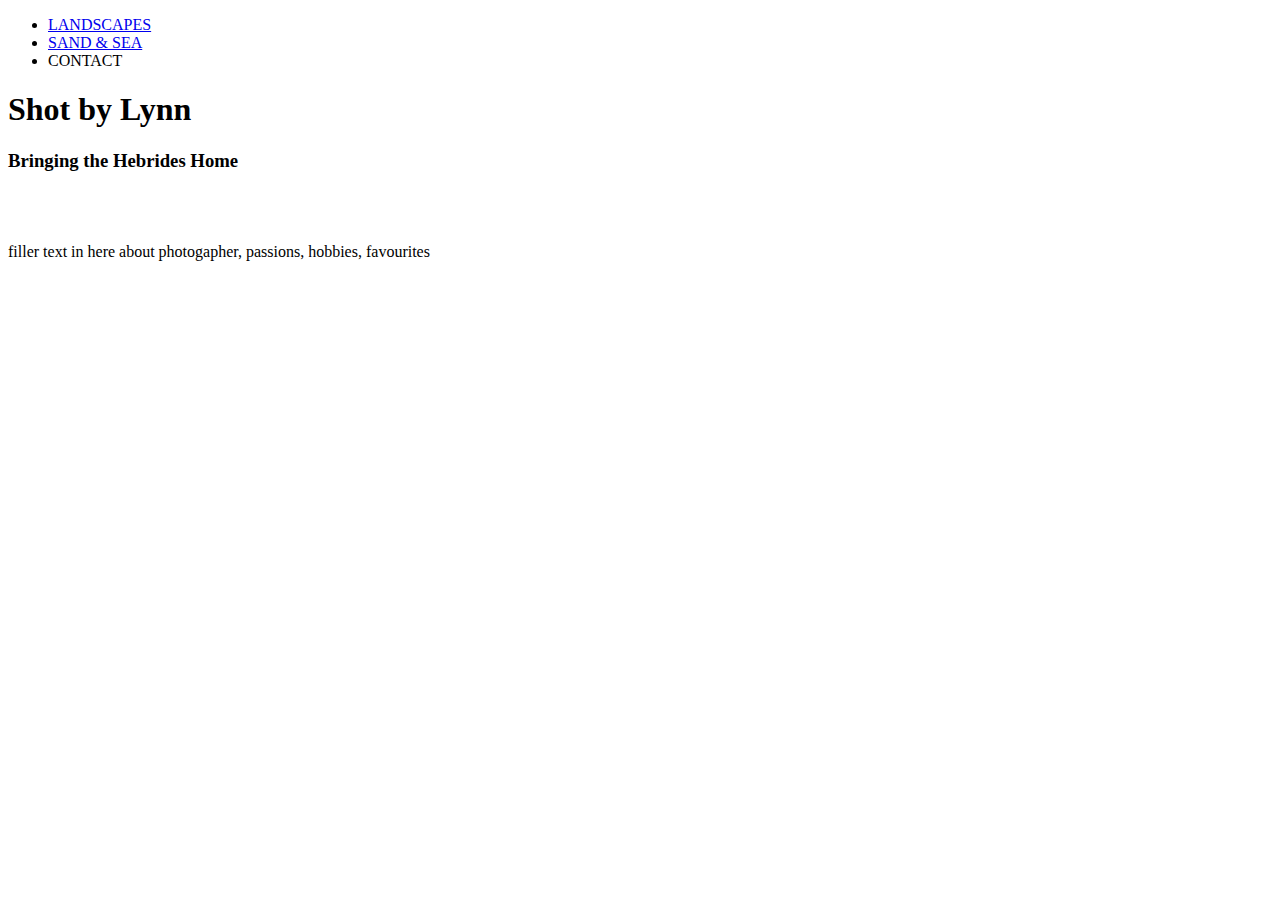
==== HOME.html @ fd8830b0 "initial commit" ====
<!DOCTYPE html>
<html lang="en">
<head>
  <meta charset="utf-8">
  <meta name="viewport" content="width=device-width, initial-scale=1">
  <link href="https://cdn.jsdelivr.net/npm/bootstrap@5.3.0/dist/css/bootstrap.min.css" rel="stylesheet" integrity="sha384-9ndCyUaIbzAi2FUVXJi0CjmCapSmO7SnpJef0486qhLnuZ2cdeRhO02iuK6FUUVM" crossorigin="anonymous">
  <link rel="stylesheet" type="text/css" href="HOME.css">
  <title>Home</title>
</head>

<body>
  <ul class="nav justify-content-end">
    <li class="nav-item">
      <a class="nav-link active" aria-current="page" href="LANDSCAPES.html">LANDSCAPES</a>
    </li>
    <li class="nav-item">
      <a class="nav-link" href="SAND&SEA.html">SAND & SEA</a>
    </li>
    <li class="nav-item">
      <a class="nav-link disabled">CONTACT</a>
    </li>
  </ul>

<!--contact form modal-->

<div class="container">
  <div class="py-5">
    <h1 class="text-left">Shot by Lynn</h1>
    <h3 class="text-center">Bringing the Hebrides Home</h3>
  </div>
  <div class="row">
    <div class="col-md-6 col-12">
     <img src="" alt="">
    </div>
    <div class="col-md-6 col-12">
     <img src="" alt="">
    </div>
</div>

<div>
  <p class="lead">filler text in here about photogapher, passions, hobbies, favourites</p>
</div>



  <script src="https://cdn.jsdelivr.net/npm/bootstrap@5.3.0/dist/js/bootstrap.bundle.min.js" integrity="sha384-geWF76RCwLtnZ8qwWowPQNguL3RmwHVBC9FhGdlKrxdiJJigb/j/68SIy3Te4Bkz" crossorigin="anonymous"></script>
  <script src="script.js"></script>
</body>

</html>
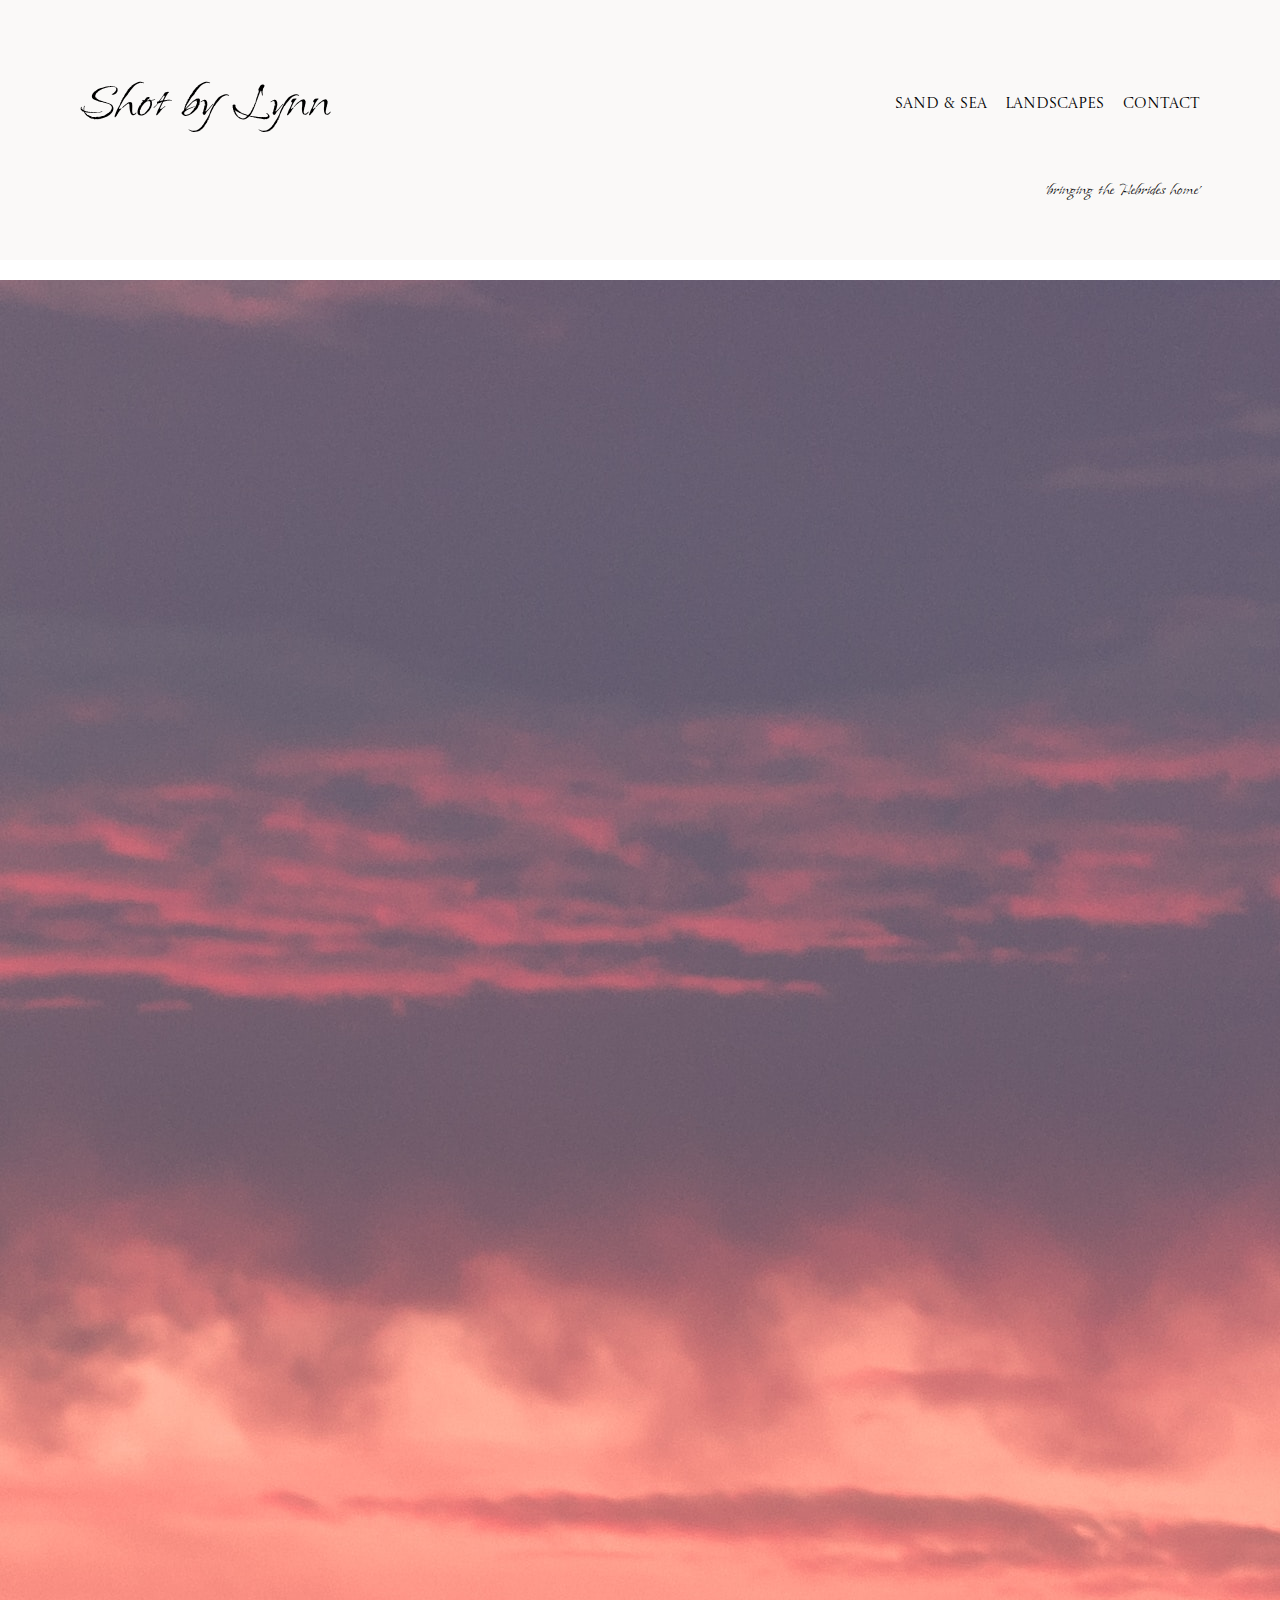
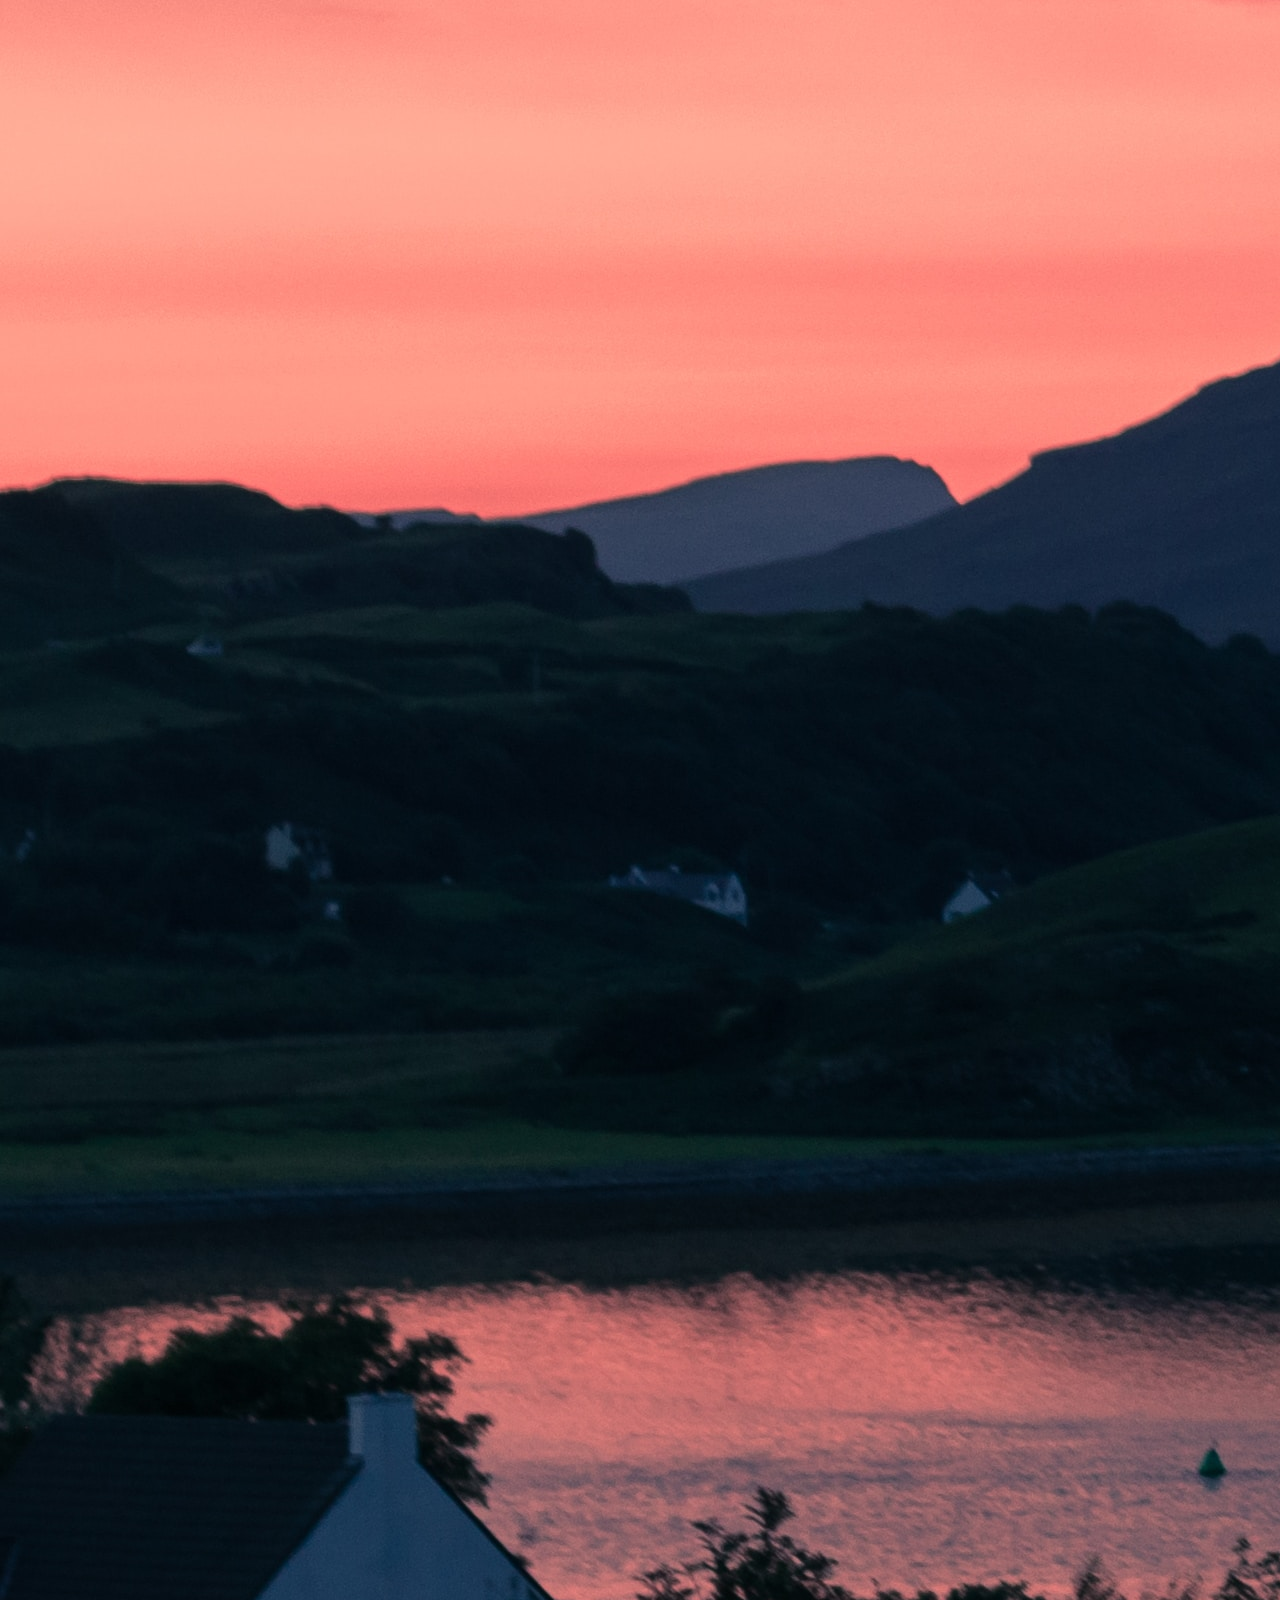
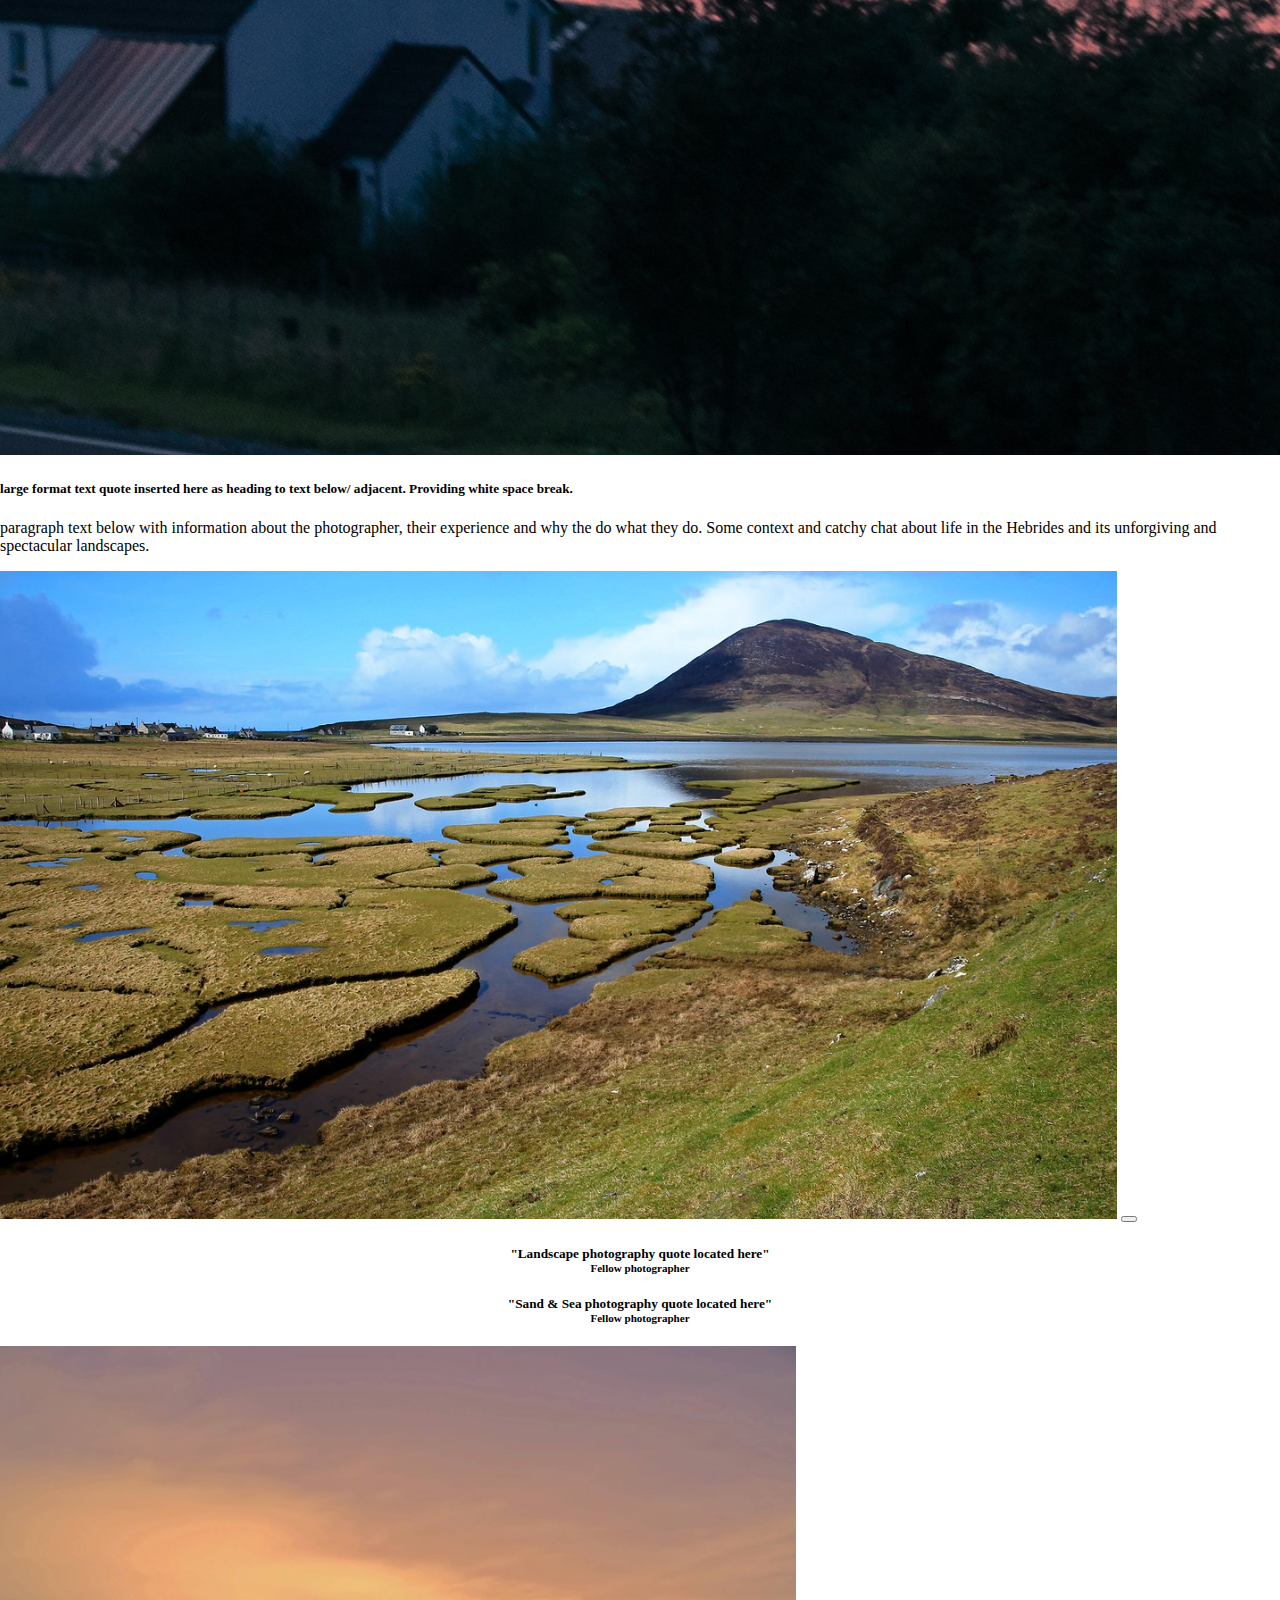
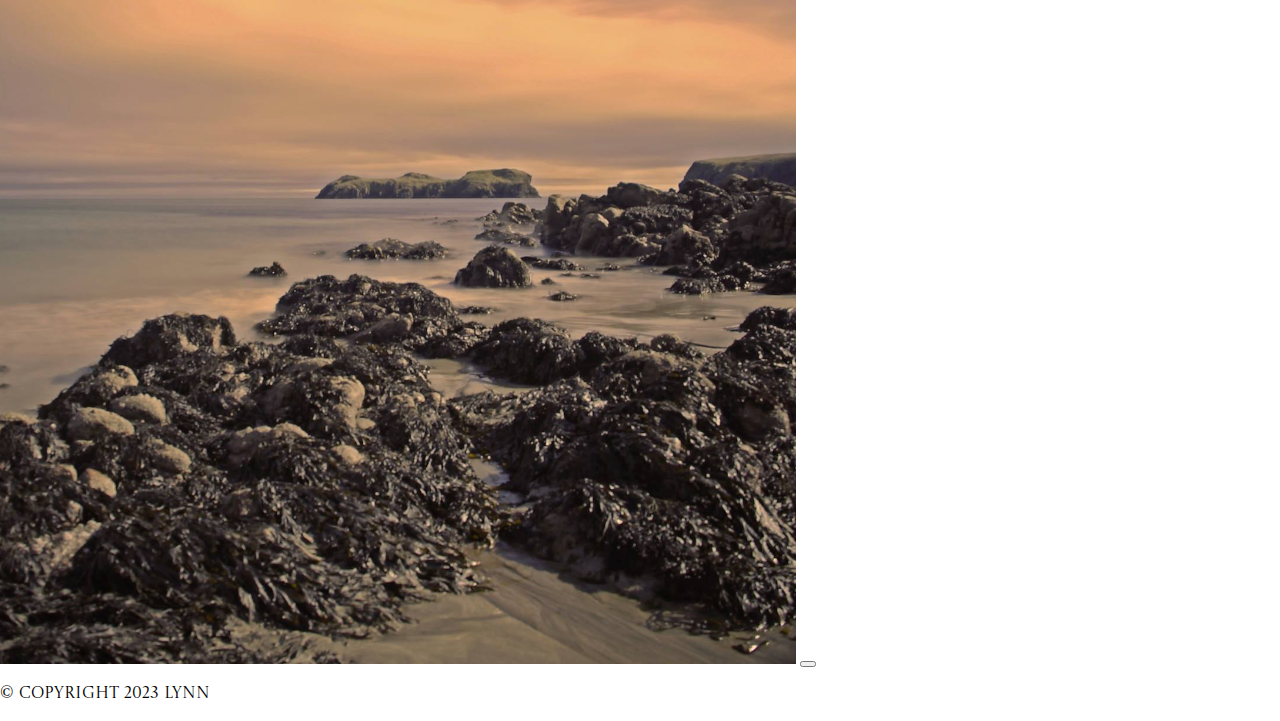
==== commit 7e972546: "file organised, code updated, images added" ====
--- a/HOME.html
+++ b/HOME.html
@@ -1,47 +1,88 @@
 <!DOCTYPE html>
 <html lang="en">
 <head>
-  <meta charset="utf-8">
-  <meta name="viewport" content="width=device-width, initial-scale=1">
-  <link href="https://cdn.jsdelivr.net/npm/bootstrap@5.3.0/dist/css/bootstrap.min.css" rel="stylesheet" integrity="sha384-9ndCyUaIbzAi2FUVXJi0CjmCapSmO7SnpJef0486qhLnuZ2cdeRhO02iuK6FUUVM" crossorigin="anonymous">
-  <link rel="stylesheet" type="text/css" href="HOME.css">
+  <meta charset="utf-8"><meta name="viewport" content="width=device-width, initial-scale=1" />
+  <link rel="preconnect" href="https://fonts.googleapis.com" />
+  <link rel="preconnect" href="https://fonts.gstatic.com" crossorigin />
+  <link
+  href="https://fonts.googleapis.com/css2?family=Castoro+Titling&family=Island+Moments&family=Nanum+Myeongjo&display=swap"
+  rel="stylesheet"
+  />
+  <link href="https://cdn.jsdelivr.net/npm/bootstrap@5.3.0/dist/css/bootstrap.min.css" rel="stylesheet" integrity="sha384-9ndCyUaIbzAi2FUVXJi0CjmCapSmO7SnpJef0486qhLnuZ2cdeRhO02iuK6FUUVM" crossorigin="anonymous" />
+  <link rel="stylesheet" type="text/css" href="main.css" />
   <title>Home</title>
 </head>
 
 <body>
-  <ul class="nav justify-content-end">
-    <li class="nav-item">
-      <a class="nav-link active" aria-current="page" href="LANDSCAPES.html">LANDSCAPES</a>
-    </li>
-    <li class="nav-item">
-      <a class="nav-link" href="SAND&SEA.html">SAND & SEA</a>
-    </li>
-    <li class="nav-item">
-      <a class="nav-link disabled">CONTACT</a>
-    </li>
-  </ul>
+  <header class="header">
+    <div class="logo-nav-container">
+      <h1 id="logo">Shot by Lynn</h1>
+      <nav class="nav-mobile">
+        <p class="menu-item">menu</p>
+      </nav>
+      <nav class="desktop-nav">
+        <a class="menu-item" href="SAND&SEA.html">Sand & Sea</a>
+        <a class="menu-item" href="LANDSCAPES.html">Landscapes</a>
+        <a class="menu-item" href="">Contact</a>
+        <!--Add contact link in or remove item -->
+      </nav>
+    </div>
+    <p id="tagline">'bringing the Hebrides home'</p>
+  </header>
 
-<!--contact form modal-->
+<!--using bootstrap to control image on homepage-->
+  <section id="homeImage">
+    <img class="img-fluid" src="./Assets/Sand&Sea/quentin-grignet-BOVWWaf-VYU-unsplash.jpg" alt="">
+  </section>
 
-<div class="container">
-  <div class="py-5">
-    <h1 class="text-left">Shot by Lynn</h1>
-    <h3 class="text-center">Bringing the Hebrides Home</h3>
+<!--home page layout-->
+  <div id="homeLayout">
+    <div class="row">
+      <div class="col">
+        <h5 class="display-5">large format text quote inserted here as heading to text below/ adjacent. 
+          Providing white space break.</h5>
+      </div>
+      <div class="col">
+        <p class="lead">paragraph text below with information about the photographer, their experience and why the do what they do. Some context and catchy chat about life in the Hebrides and its unforgiving and spectacular landscapes.</p>
+      </div>
+    </div>
+        
+    <div class="row">
+      <div class="col-sm-6">
+        <img class="img-fluid" src="./Assets/Landscapes/Saltings at Ceapabhal at Northton Harris.png" alt="">
+        <button></button>
+        <!--update buttons!-->
+      </div>
+      <div class="col-sm-6">
+        <h5 id="landQuote" class="display-5">"Landscape photography quote located here"</h>
+          <footer class="blockquote-footer">Fellow photographer</footer>
+      </div>
+    </div>
+
+    <div class="row">
+      <div class="col">
+        <h5 id="seaQuote" class="display-5">"Sand & Sea photography quote located here"</h>
+          <footer class="blockquote-footer">Fellow photographer</footer>
+      </div>
+      <div class="col">
+        <img class="img-fluid" src="./Assets/Sand&Sea/bayble island.png" alt="">
+        <button></button>
+        <!--update buttons!-->
+      </div>
+    </div>
   </div>
-  <div class="row">
-    <div class="col-md-6 col-12">
-     <img src="" alt="">
+
+<!--why is copyright not centred-->
+  <footer>
+    <div class="social-icon">
+      <a href="https://twitter.com" target="_blank"><i class="fab fa-twitter"></i></a>
     </div>
-    <div class="col-md-6 col-12">
-     <img src="" alt="">
+    <div class="social-icon">
+      <a href="https://www.instagram.com" target="_blank"><i class="fab fa-instagram"></i></a>
     </div>
-</div>
-
-<div>
-  <p class="lead">filler text in here about photogapher, passions, hobbies, favourites</p>
-</div>
-
-
+    <p class="copyright">&copy; Copyright 2023 Lynn</p>
+  </footer>
+  
 
   <script src="https://cdn.jsdelivr.net/npm/bootstrap@5.3.0/dist/js/bootstrap.bundle.min.js" integrity="sha384-geWF76RCwLtnZ8qwWowPQNguL3RmwHVBC9FhGdlKrxdiJJigb/j/68SIy3Te4Bkz" crossorigin="anonymous"></script>
   <script src="script.js"></script>
--- a/main.css
+++ b/main.css
@@ -0,0 +1,178 @@
+body {
+    margin: 0;
+}
+
+.header {
+    display: flex;
+    flex-direction: column;
+    margin-bottom: 20px;
+    padding: 0 20px;
+    background-color: rgb(250, 249, 248);
+}
+
+#logo {
+    font-family: "Island Moments", cursive;
+    font-weight: lighter;
+}
+
+.logo-nav-container {
+    align-items:center;
+    display: flex;
+    justify-content: space-between;
+}
+
+.desktop-nav {
+    display: none;
+}
+
+.menu-item, .title {
+    font-family: "Castoro Titling", cursive;
+}
+
+.menu-item {
+    color:black;
+    padding: 0 0 0 15px;
+    text-decoration: none;
+}
+
+.menu-item:hover{
+    background-color:rgba(134, 133, 133, 0.185);
+}
+
+#tagline {
+    font-family: "Island Moments", cursive;
+    margin: 0;
+    text-align: end;
+}
+
+.title {
+    font-weight: lighter;
+    margin: 30px 0;
+    padding: 20px;
+    text-align: center;
+}
+
+/* image grid */
+
+.grid-column {
+    display: flex;
+    flex-direction: column;
+}
+
+.grid-tile {
+    margin-bottom: 20px;
+    width: 100%;
+    opacity: .7;
+}
+
+#homeImage {
+    width: auto;
+    height: 100%;
+}
+
+.grid-tile:hover {
+    opacity: 1;
+    box-shadow: 0px 0px 10px black;
+    transform: scale(1.01);
+  }
+
+/*to vertically position the text, used position https://www.w3schools.com/css/css_align.asp*/
+#landQuote, #seaQuote {
+    position: relative;
+    top:20%;
+    text-align: center;
+    vertical-align: middle;
+}
+
+.blockquote-footer {
+    font-size: smaller;
+}
+
+.footer {
+    align-items: center;
+    display: flex;
+    flex-direction: column;
+    height: 150px;
+    justify-content: center;
+}
+
+.copyright {
+    font-family: "Castoro Titling", cursive;
+}
+
+@media only screen and (min-width: 768px) {
+    .header {
+        padding: 20px 50px;
+        font-size: 10px
+    }
+
+    .grid-container {
+        display: grid;
+        gap: 20px;
+        grid-template-columns: repeat(2, 1fr);
+        margin: 50px;
+    }
+}
+
+@media only screen and (min-width: 992px) {
+    .header {
+        padding: 30px 80px;
+        height: 200px;
+        font-size: 15px;
+    }
+
+    #logo {
+        font-size: 60px;
+    }
+
+    #tagline {
+        font-size: 20px;
+    }
+
+    .nav-mobile {
+        display: none;
+    }
+
+    .desktop-nav {
+        display: unset;
+    }
+
+    .grid-container {
+        gap: 30px;
+        grid-template-columns: repeat(3, 1fr);
+        margin: 80px;
+    }
+
+    .grid-tile {
+        margin-bottom: 40px;
+    }
+
+    .last-grid-column {
+        display: none;
+    }
+}
+
+/* additional code for buttons and social icons below 
+
+.social-icon {
+    display: inline-block;
+    font-size: 1.3em;
+    width: 35px;
+    height: 35px;
+    border-radius: 50%;
+    text-align: center;
+    margin: 0 4px;
+    color: tomato;
+    background-color: #5e694a;
+}
+
+.social-icon a:hover {
+    color: #42a8bf;
+  }
+
+
+.btn-primary:hover{
+    background-color:pink;
+}
+
+*/
